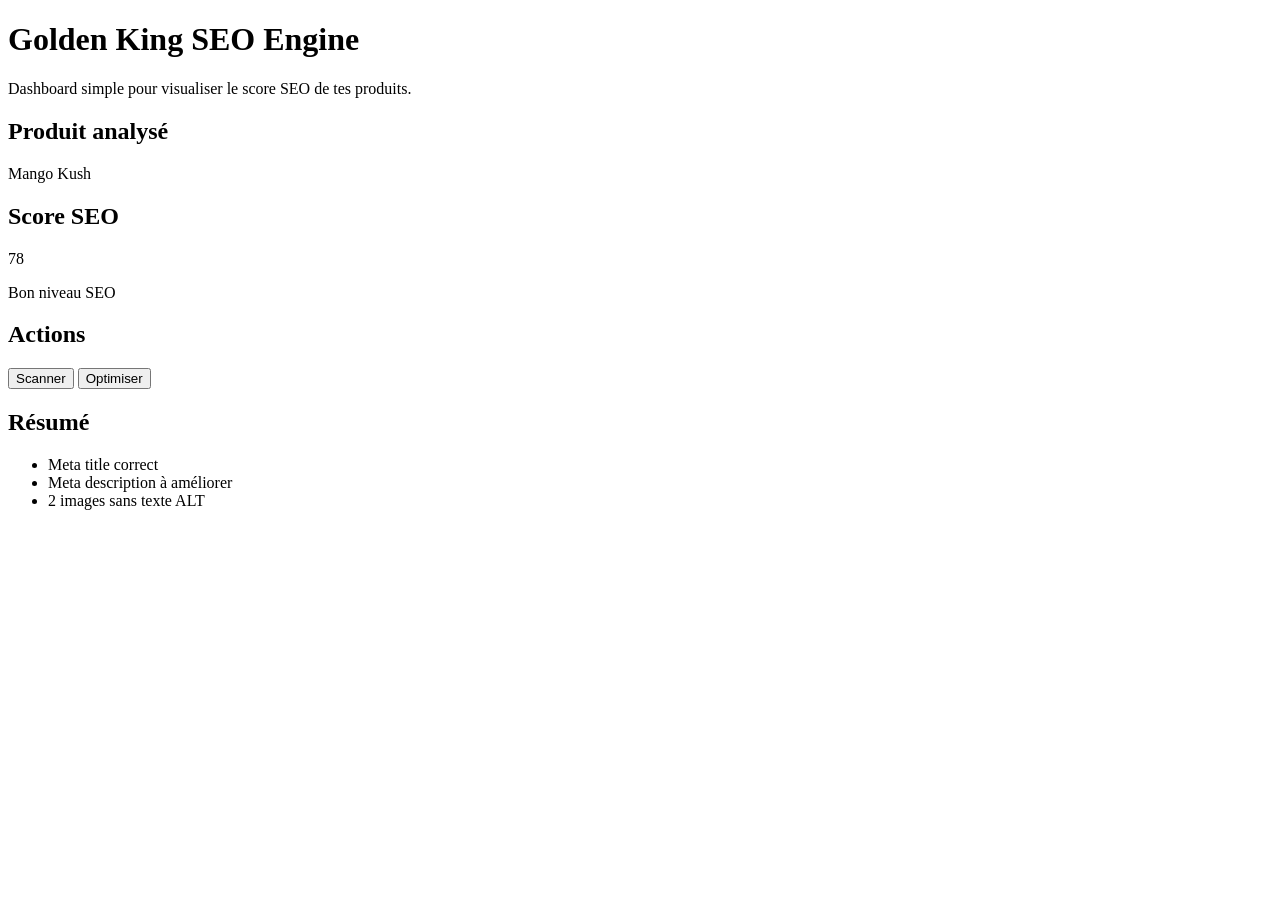
==== index.html @ 34cbb094 "index.html" ====
<!DOCTYPE html>
<html lang="fr">
<head>
  <meta charset="UTF-8" />
  <meta name="viewport" content="width=device-width, initial-scale=1.0" />
  <title>Golden King SEO Engine</title>
  <link rel="stylesheet" href="style.css" />
</head>
<body>
  <header class="hero">
    <h1>Golden King SEO Engine</h1>
    <p>Dashboard simple pour visualiser le score SEO de tes produits.</p>
  </header>

  <main class="container">
    <section class="card">
      <h2>Produit analysé</h2>
      <p id="product-name">Mango Kush</p>
    </section>

    <section class="card">
      <h2>Score SEO</h2>
      <div class="score" id="seo-score">78</div>
      <p id="seo-status">Bon niveau SEO</p>
    </section>

    <section class="card">
      <h2>Actions</h2>
      <button id="scan-btn">Scanner</button>
      <button id="improve-btn">Optimiser</button>
    </section>

    <section class="card full">
      <h2>Résumé</h2>
      <ul id="seo-list">
        <li>Meta title correct</li>
        <li>Meta description à améliorer</li>
        <li>2 images sans texte ALT</li>
      </ul>
    </section>
  </main>

  <script src="script.js"></script>
</body>
</html>
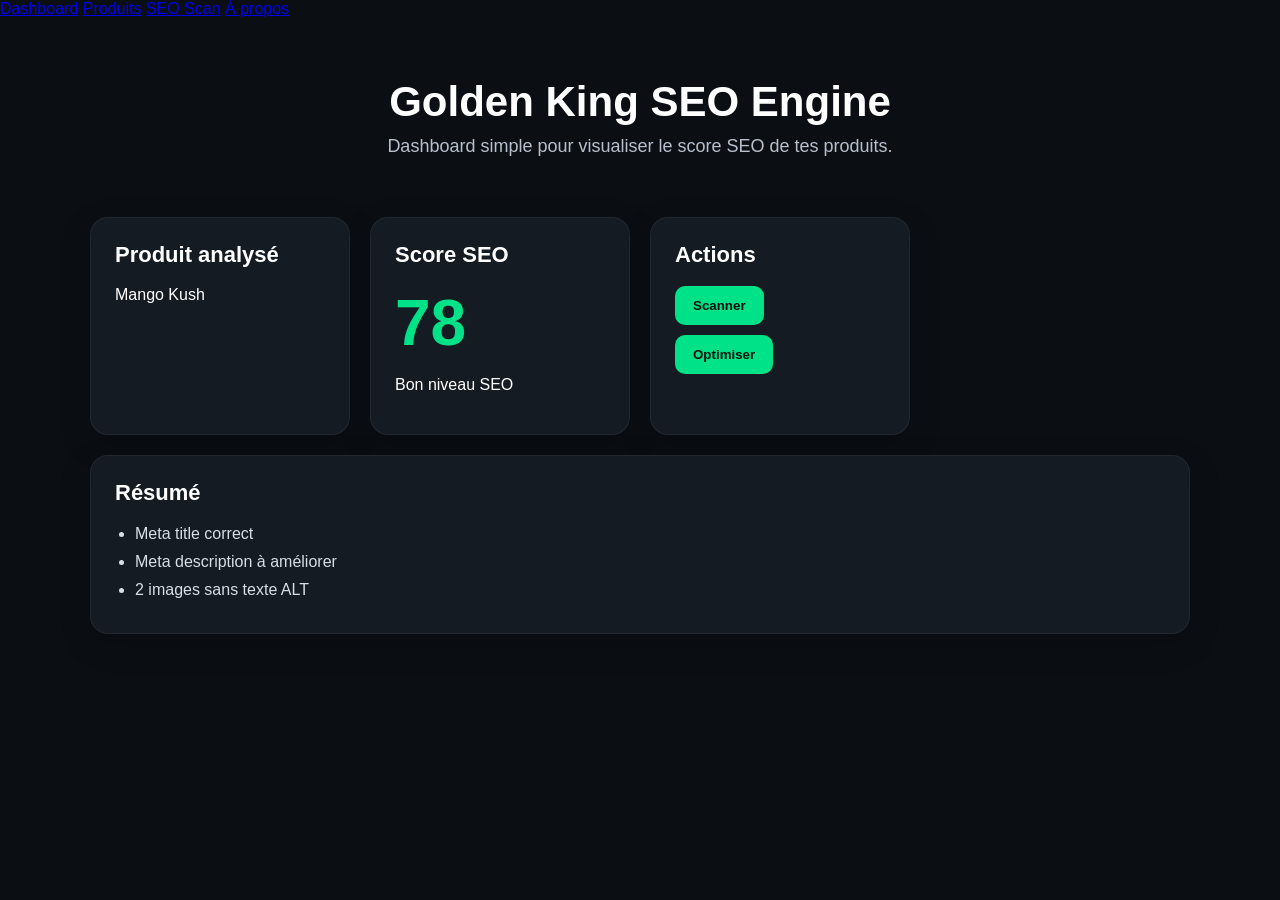
==== commit 56cffddd: "index.html" ====
--- a/index.html
+++ b/index.html
@@ -7,6 +7,12 @@
   <link rel="stylesheet" href="style.css" />
 </head>
 <body>
+  <nav class="menu">
+<a href="index.html">Dashboard</a>
+<a href="products.html">Produits</a>
+<a href="seo.html">SEO Scan</a>
+<a href="about.html">À propos</a>
+</nav>
   <header class="hero">
     <h1>Golden King SEO Engine</h1>
     <p>Dashboard simple pour visualiser le score SEO de tes produits.</p>
--- a/style.css
+++ b/style.css
@@ -0,0 +1,84 @@
+*{
+  box-sizing:border-box;
+}
+
+body{
+  margin:0;
+  font-family:Arial, sans-serif;
+  background:#0b0f14;
+  color:#ffffff;
+}
+
+.hero{
+  text-align:center;
+  padding:60px 20px 30px;
+}
+
+.hero h1{
+  margin:0 0 10px;
+  font-size:42px;
+}
+
+.hero p{
+  margin:0;
+  color:#b7c0cc;
+  font-size:18px;
+}
+
+.container{
+  width:min(1100px, 92%);
+  margin:30px auto 60px;
+  display:grid;
+  grid-template-columns:repeat(auto-fit, minmax(260px, 1fr));
+  gap:20px;
+}
+
+.card{
+  background:#141b23;
+  border:1px solid rgba(255,255,255,0.06);
+  border-radius:18px;
+  padding:24px;
+  box-shadow:0 10px 30px rgba(0,0,0,0.22);
+}
+
+.card h2{
+  margin-top:0;
+  font-size:22px;
+}
+
+.full{
+  grid-column:1 / -1;
+}
+
+.score{
+  font-size:64px;
+  font-weight:700;
+  color:#00e287;
+  margin:10px 0;
+}
+
+button{
+  padding:12px 18px;
+  margin-right:10px;
+  margin-bottom:10px;
+  border:none;
+  border-radius:10px;
+  background:#00e287;
+  color:#08110d;
+  font-weight:700;
+  cursor:pointer;
+}
+
+button:hover{
+  opacity:0.9;
+}
+
+ul{
+  margin:0;
+  padding-left:20px;
+}
+
+li{
+  margin-bottom:10px;
+  color:#d7dee7;
+}
